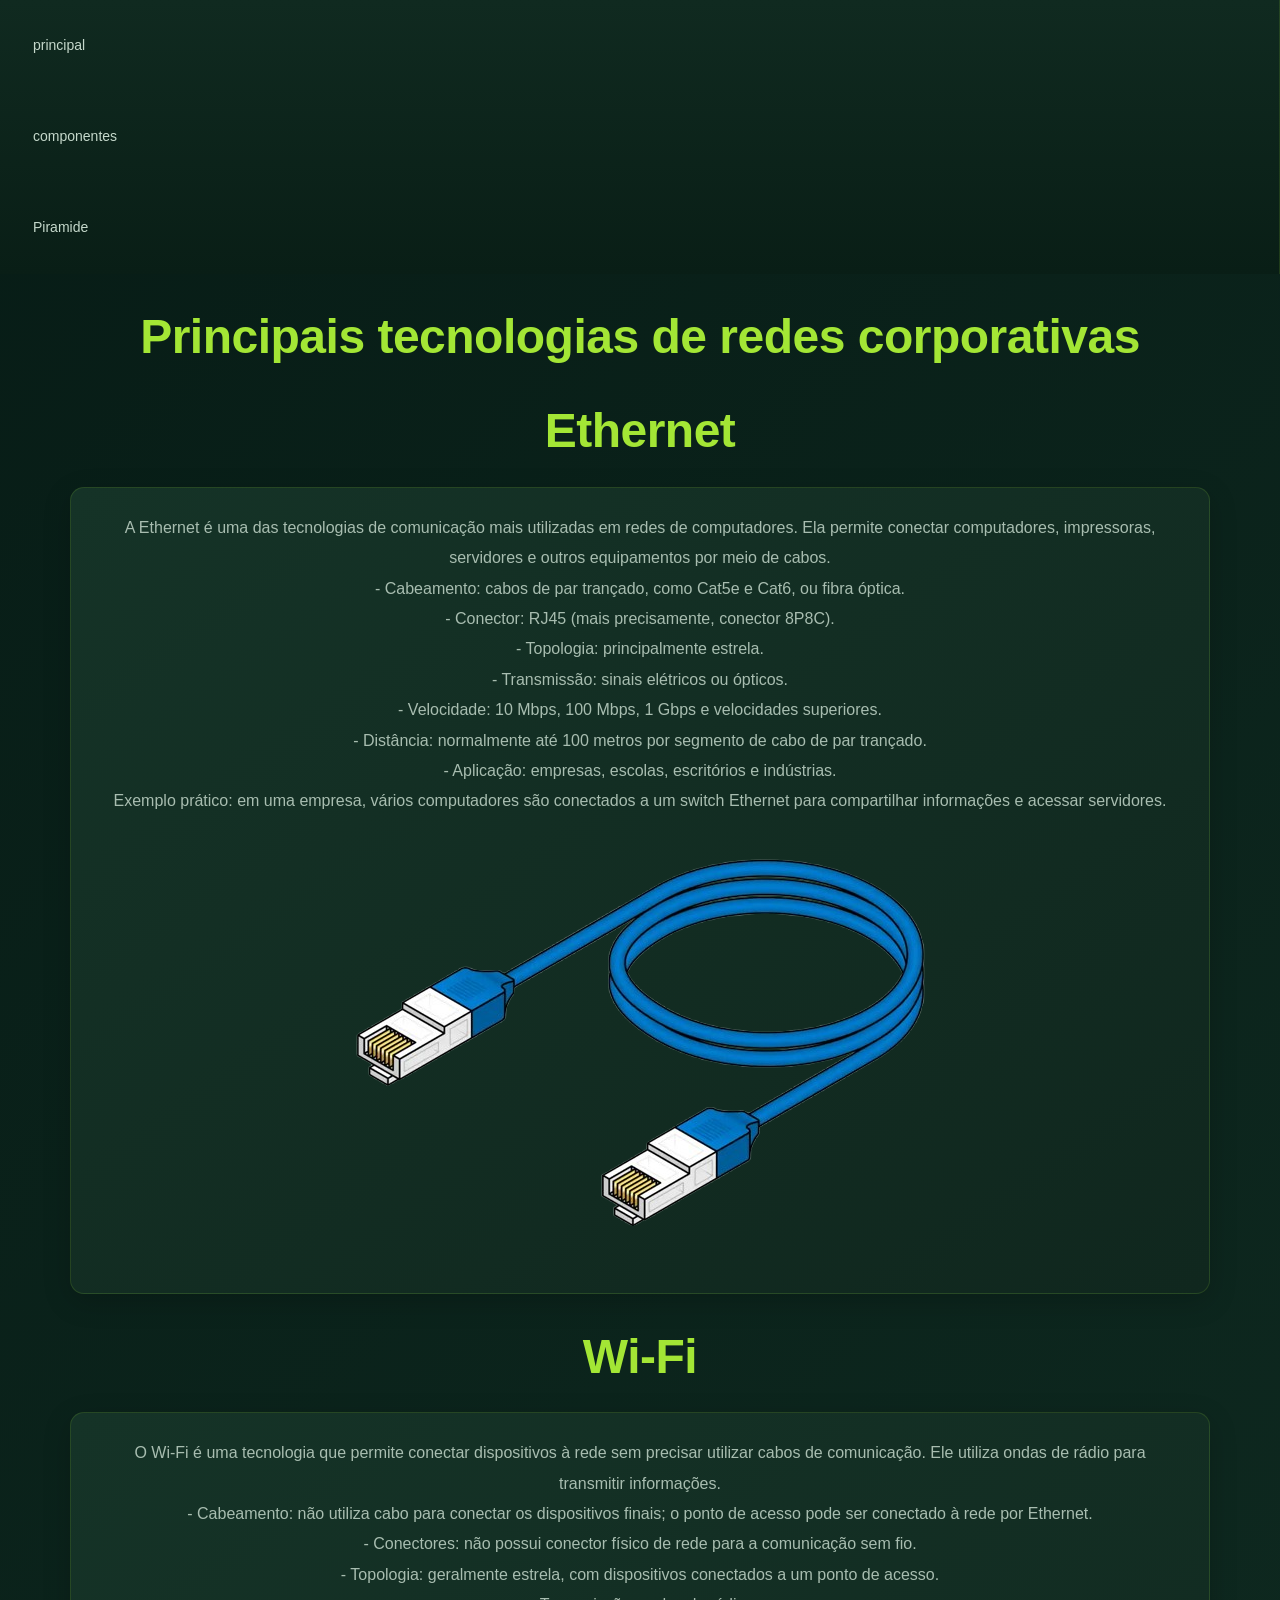
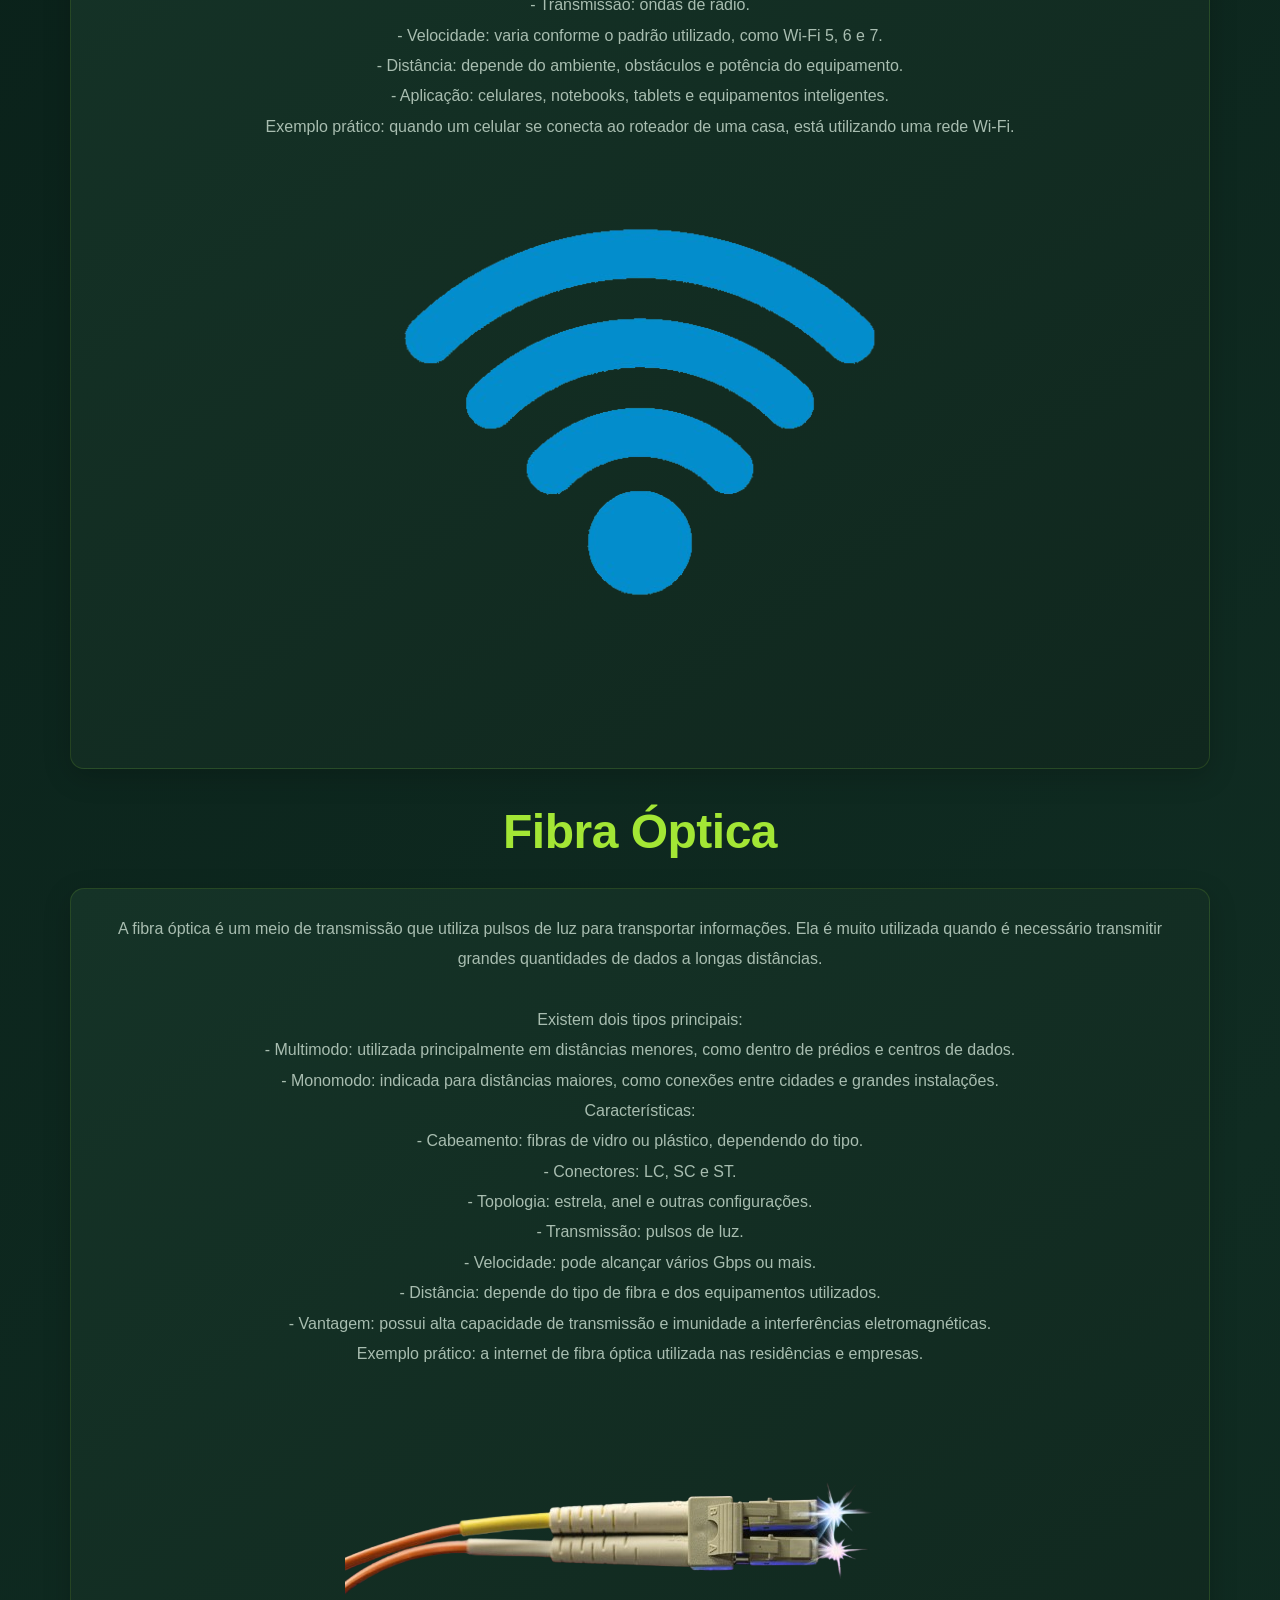
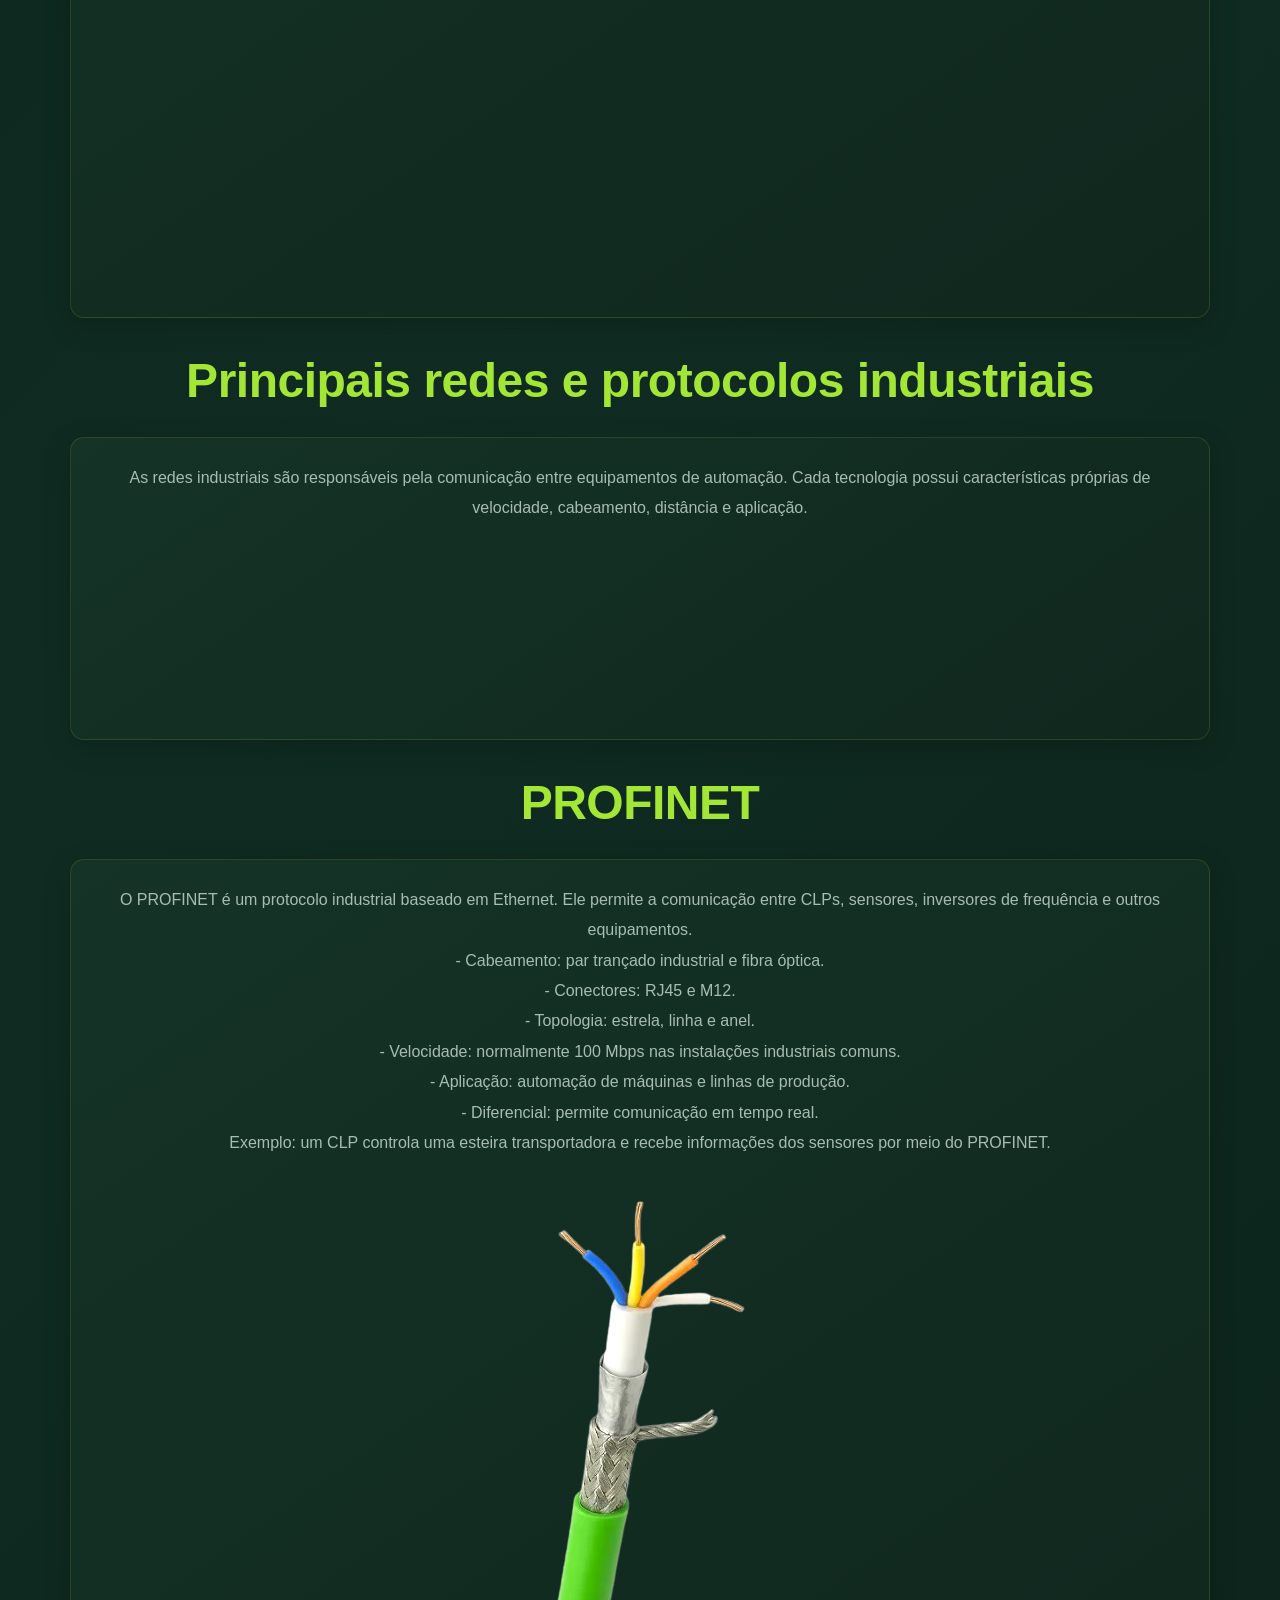
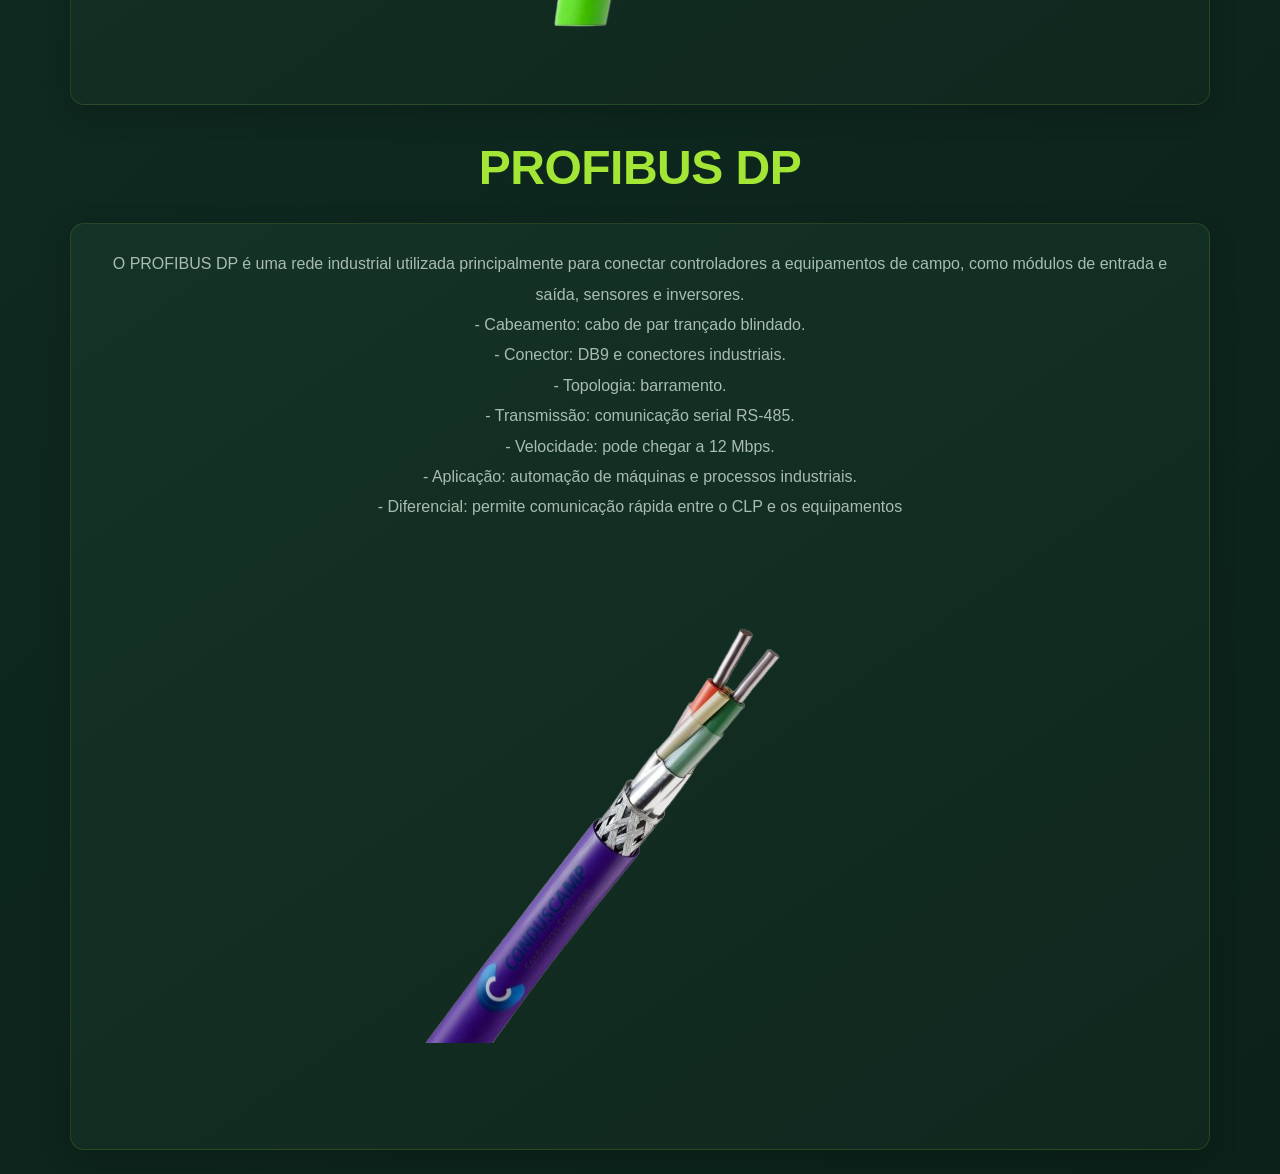
==== componentes.html @ bf30d073 "site sendo feito" ====
<!DOCTYPE html>
<html lang="PT-BR">
<head>
    <meta charset="UTF-8">
    <meta name="viewport" content="width=device-width, initial-scale=1.0">
    <link rel="stylesheet" href="style.css">
    
    <title>Site industrial</title>
</head>

<nav class="sidebar-menu">
    <a href="./index.html">principal</a> <br>
    <a href="./componentes.html">componentes</a><br>
    <a href="./Piramide.html">Piramide</a>
</nav>







<body>
    <h1>Principais tecnologias de redes corporativas</h1>
    

    <h1>Ethernet</h1>
    <p>A Ethernet é uma das tecnologias de comunicação mais utilizadas em redes de computadores. Ela permite conectar computadores, impressoras, servidores e outros equipamentos por meio de cabos.
        - Cabeamento: cabos de par trançado, como Cat5e e Cat6, ou fibra óptica.
        - Conector: RJ45 (mais precisamente, conector 8P8C).
        - Topologia: principalmente estrela.
        - Transmissão: sinais elétricos ou ópticos.
        - Velocidade: 10 Mbps, 100 Mbps, 1 Gbps e velocidades superiores.
        - Distância: normalmente até 100 metros por segmento de cabo de par trançado.
        - Aplicação: empresas, escolas, escritórios e indústrias.
        Exemplo prático: em uma empresa, vários computadores são conectados a um switch Ethernet para compartilhar informações e acessar servidores.
    <img src="./970970-0-81606200-1749158059-ethernet-removebg-preview.png" alt="foto"></p>
        <h1>Wi-Fi</h1>
        <p>O Wi-Fi é uma tecnologia que permite conectar dispositivos à rede sem precisar utilizar cabos de comunicação. Ele utiliza ondas de rádio para transmitir informações.
            - Cabeamento: não utiliza cabo para conectar os dispositivos finais; o ponto de acesso pode ser conectado à rede por Ethernet.
            - Conectores: não possui conector físico de rede para a comunicação sem fio.
            - Topologia: geralmente estrela, com dispositivos conectados a um ponto de acesso.
            - Transmissão: ondas de rádio.
            - Velocidade: varia conforme o padrão utilizado, como Wi-Fi 5, 6 e 7.
            - Distância: depende do ambiente, obstáculos e potência do equipamento.
            - Aplicação: celulares, notebooks, tablets e equipamentos inteligentes.
            Exemplo prático: quando um celular se conecta ao roteador de uma casa, está utilizando uma rede Wi-Fi.
            <img src="./wifi-removebg-preview.png" alt="foto">
        
        </p>
            <h1>Fibra Óptica</h1>
            <p>A fibra óptica é um meio de transmissão que utiliza pulsos de luz para transportar informações. Ela é muito utilizada quando é necessário transmitir grandes quantidades de dados a longas distâncias.

                Existem dois tipos principais:
                - Multimodo: utilizada principalmente em distâncias menores, como dentro de prédios e centros de dados.
                - Monomodo: indicada para distâncias maiores, como conexões entre cidades e grandes instalações.
                Características:
                - Cabeamento: fibras de vidro ou plástico, dependendo do tipo.
                - Conectores: LC, SC e ST.
                - Topologia: estrela, anel e outras configurações.
                - Transmissão: pulsos de luz.
                - Velocidade: pode alcançar vários Gbps ou mais.
                - Distância: depende do tipo de fibra e dos equipamentos utilizados.
                - Vantagem: possui alta capacidade de transmissão e imunidade a interferências eletromagnéticas.
                Exemplo prático: a internet de fibra óptica utilizada nas residências e empresas.
                <img src="./[base64].png" alt="foto">
            
            </p>
                <h1>Principais redes e protocolos industriais</h1>
                <p>As redes industriais são responsáveis pela comunicação entre equipamentos de automação. Cada tecnologia possui características próprias de velocidade, cabeamento, distância e aplicação.

                    <iframe src="https://www.youtube.com/embed/CvGgDXJUcEw?si=Imh4DA9BXWy7TzKg" frameborder="0"></iframe>
                </p>


                <h1>PROFINET</h1>
                <p>O PROFINET é um protocolo industrial baseado em Ethernet. Ele permite a comunicação entre CLPs, sensores, inversores de frequência e outros equipamentos.
                    - Cabeamento: par trançado industrial e fibra óptica.
                    - Conectores: RJ45 e M12.
                    - Topologia: estrela, linha e anel.
                    - Velocidade: normalmente 100 Mbps nas instalações industriais comuns.
                    - Aplicação: automação de máquinas e linhas de produção.
                    - Diferencial: permite comunicação em tempo real.
                    Exemplo: um CLP controla uma esteira transportadora e recebe informações dos sensores por meio do PROFINET.
                  <img src="./white-photoroom-n1t5v8cssj-removebg-preview.png" alt="foto">
                </p>
                <h1>PROFIBUS DP</h1>
                <p>O PROFIBUS DP é uma rede industrial utilizada principalmente para conectar controladores a equipamentos de campo, como módulos de entrada e saída, sensores e inversores.
    - Cabeamento: cabo de par trançado blindado.
    - Conector: DB9 e conectores industriais.
    - Topologia: barramento.
    - Transmissão: comunicação serial RS-485.
    - Velocidade: pode chegar a 12 Mbps.
    - Aplicação: automação de máquinas e processos industriais.
    - Diferencial: permite comunicação rápida entre o CLP e os equipamentos
 <img src="./PROFIBUS_DP-removebg-preview.png" alt="foto">

</p>
</body>
</html>
---- style.css ----
/* =========================================
   DESIGN SYSTEM
========================================= */

:root {
    --verde-escuro: #071c16;
    --verde-principal: #102c22;
    --verde-secundario: #193c2e;
    --verde-hover: #28513d;

    --verde-limao: #a3e635;
    --verde-destaque: #bef264;

    --fundo: #081b15;
    --fundo-card: #122b21;
    --fundo-menu: #0d241b;

    --texto: #e5eee8;
    --texto-secundario: #a8bdb0;

    --borda: rgba(163, 230, 53, 0.14);

    --largura-menu: 280px;
    --largura-conteudo: 1140px;
    --raio: 14px;

    --sombra: 0 8px 28px rgba(0, 0, 0, 0.18);
    --transicao: 0.25s ease;
}

/* =========================================
   CONFIGURAÇÕES GERAIS
========================================= */

* {
    box-sizing: border-box;
}

html {
    scroll-behavior: smooth;
}

body {
    margin: 0;
    min-height: 100vh;

    font-family: "Inter", "Segoe UI", Arial, sans-serif;

    background: linear-gradient(
        135deg,
        #071c16 0%,
        #102c22 55%,
        #0b2119 100%
    );

    color: var(--texto);
    text-align: center;
    line-height: 1.7;

    -webkit-font-smoothing: antialiased;
}

/* =========================================
   CONTEÚDO PRINCIPAL
========================================= */

main,
.main-content,
.conteudo-principal {
    width: 100%;
    max-width: var(--largura-conteudo);

    margin-left: auto;
    margin-right: auto;

    padding: 30px 20px;
    text-align: center;
}

/* =========================================
   TÍTULOS CENTRALIZADOS
========================================= */

h1, h2, h3, h4 {
    color: var(--verde-limao);

    font-weight: 700;
    line-height: 1.3;
    letter-spacing: -0.5px;

    text-align: center;

    margin-left: auto;
    margin-right: auto;
}

h1 {
    font-size: clamp(2rem, 4vw, 3rem);
    margin-bottom: 24px;
}

h2 {
    font-size: clamp(1.5rem, 3vw, 2rem);
    margin-bottom: 20px;
}

h3 {
    font-size: 1.3rem;
}

/* =========================================
   PARÁGRAFOS E CARDS CENTRALIZADOS
========================================= */

p {
    width: 100%;
    max-width: 1140px;

    margin: 0 auto 24px;
    padding: 25px 30px;

    font-size: 1rem;
    line-height: 1.9;

    color: var(--texto-secundario);
    text-align: center;

    background: linear-gradient(
        145deg,
        #153327,
        #10271e
    );

    border: 1px solid var(--borda);
    border-radius: var(--raio);

    box-shadow: var(--sombra);

    white-space: pre-line;

    transition:
        transform var(--transicao),
        border-color var(--transicao),
        box-shadow var(--transicao);
}

p:hover {
    transform: translateY(-2px);

    border-color: rgba(163, 230, 53, 0.3);

    box-shadow:
        0 12px 32px rgba(0, 0, 0, 0.24);
}

/* =========================================
   MENU LATERAL
========================================= */

.sidebar-menu {
    display: flex;
    flex-direction: column;

    gap: 6px;
    padding: 20px 12px;

    background: linear-gradient(
        180deg,
        #102a20,
        #091e16
    );

    border-right: 1px solid var(--borda);

    text-align: left;
}

/* LINKS DO MENU */

.sidebar-menu a {
    display: flex;
    align-items: center;

    padding: 14px 18px;

    color: #c5d8cb;
    text-decoration: none;

    font-family: inherit;
    font-size: 14px;
    font-weight: 500;

    border-radius: 10px;
    border-left: 3px solid transparent;

    transition:
        background var(--transicao),
        color var(--transicao),
        border-color var(--transicao),
        padding var(--transicao);
}

/* HOVER */

.sidebar-menu a:hover {
    background: rgba(163, 230, 53, 0.09);

    color: var(--verde-limao);
    border-left-color: var(--verde-limao);

    padding-left: 23px;
}

/* LINK ATIVO */

.sidebar-menu a.active {
    background: rgba(163, 230, 53, 0.13);

    color: var(--verde-limao);
    font-weight: 600;

    border-left: 3px solid var(--verde-limao);
}

/* =========================================
   IMAGENS CENTRALIZADAS
========================================= */

img {
    display: block;

    max-width: 100%;
    height: auto;

    margin: 20px auto;

    border-radius: 12px;
}

/* =========================================
   LINKS
========================================= */

a {
    color: var(--verde-limao);
    transition: color var(--transicao);
}

a:hover {
    color: var(--verde-destaque);
}

/* =========================================
   BOTÕES
========================================= */

button,
.btn {
    display: inline-flex;
    align-items: center;
    justify-content: center;

    padding: 12px 24px;

    background: var(--verde-limao);
    color: #102015;

    font-family: inherit;
    font-size: 14px;
    font-weight: 700;

    text-align: center;
    text-decoration: none;

    border: 1px solid transparent;
    border-radius: 10px;

    cursor: pointer;

    transition:
        background var(--transicao),
        transform var(--transicao),
        box-shadow var(--transicao);
}

button:hover,
.btn:hover {
    background: var(--verde-destaque);
    color: #102015;

    transform: translateY(-2px);

    box-shadow:
        0 6px 20px rgba(163, 230, 53, 0.18);
}

/* =========================================
   ACESSIBILIDADE
========================================= */

a:focus-visible,
button:focus-visible,
.btn:focus-visible {
    outline: 2px solid var(--verde-limao);
    outline-offset: 3px;
}

/* =========================================
   BARRA DE ROLAGEM
========================================= */

::-webkit-scrollbar {
    width: 9px;
}

::-webkit-scrollbar-track {
    background: #091e16;
}

::-webkit-scrollbar-thumb {
    background: #315744;
    border-radius: 10px;
}

::-webkit-scrollbar-thumb:hover {
    background: #56815f;
}

/* =========================================
   RESPONSIVIDADE
========================================= */

@media screen and (max-width: 768px) {

    body {
        font-size: 14px;
    }

    main,
    .main-content,
    .conteudo-principal {
        width: 100%;
        padding: 20px 12px;
    }

    h1 {
        font-size: 1.8rem;
    }

    h2 {
        font-size: 1.4rem;
    }

    p {
        width: 100%;
        max-width: 100%;

        margin: 0 auto 18px;
        padding: 18px;

        font-size: 0.95rem;
        line-height: 1.8;
    }

    .sidebar-menu {
        padding: 12px 8px;
    }

    .sidebar-menu a {
        padding: 12px 14px;
        font-size: 13px;
    }

    img {
        max-width: 100%;
        height: auto;
        border: #a3e635;

        margin: 16px auto;
        object-fit: contain;
    }

    button,
    .btn {
        max-width: 100%;
    }
}

/* =========================================
   MOVIMENTO REDUZIDO
========================================= */

@media (prefers-reduced-motion: reduce) {

    html {
        scroll-behavior: auto;
    }

    *,
    *::before,
    *::after {
        transition-duration: 0.01ms !important;
        animation-duration: 0.01ms !important;
    }
}
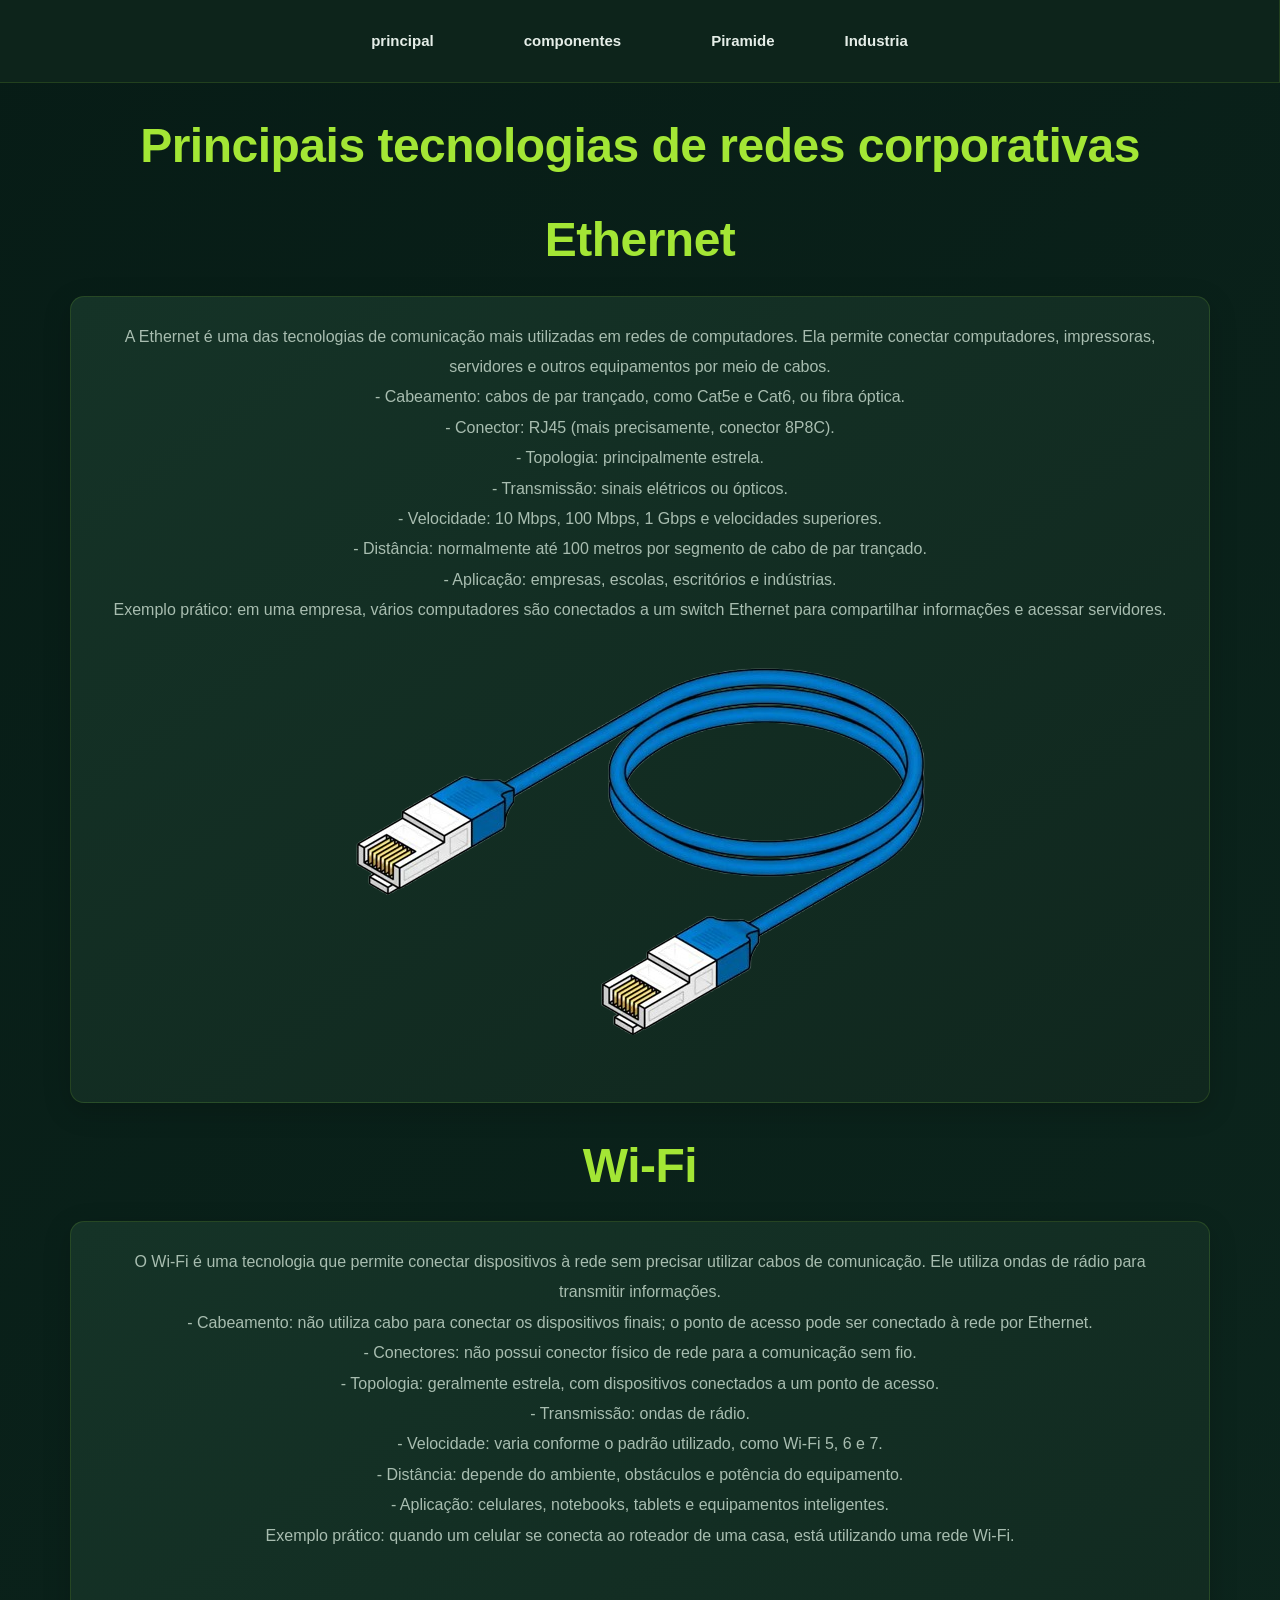
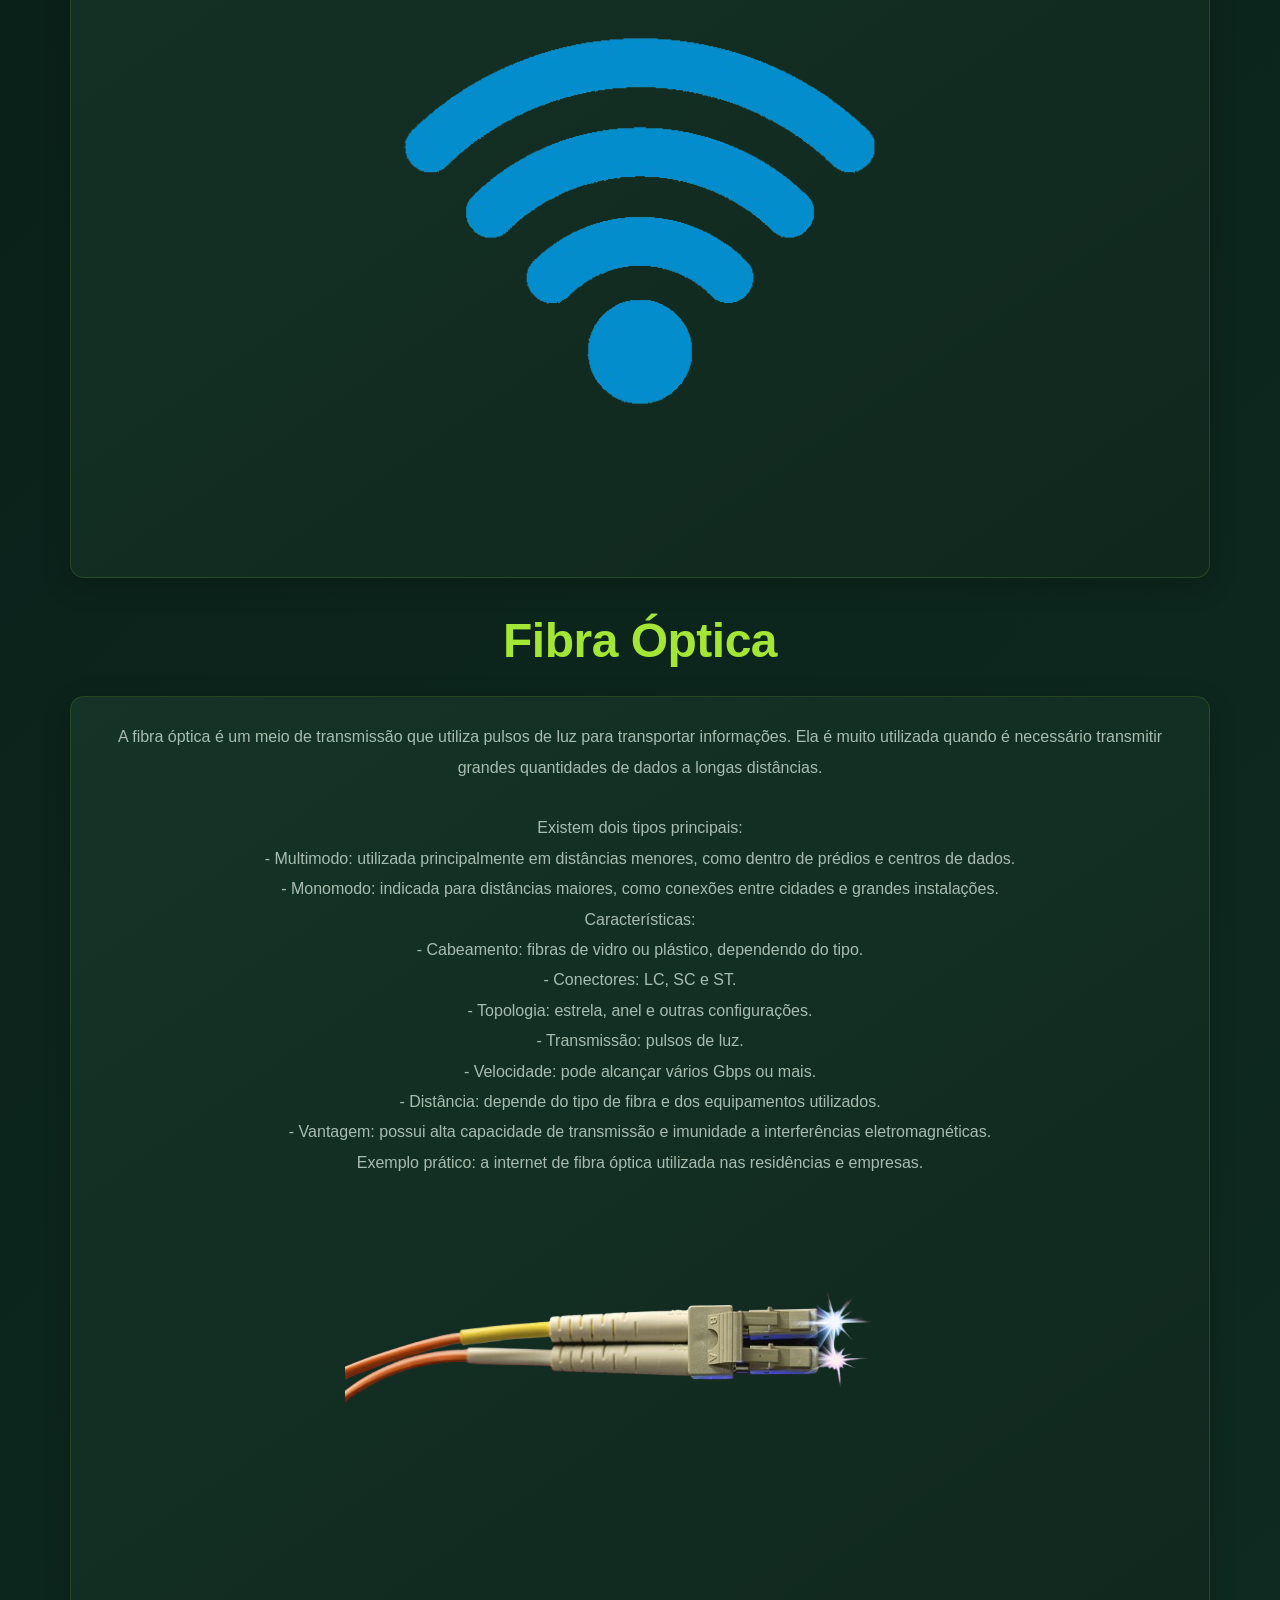
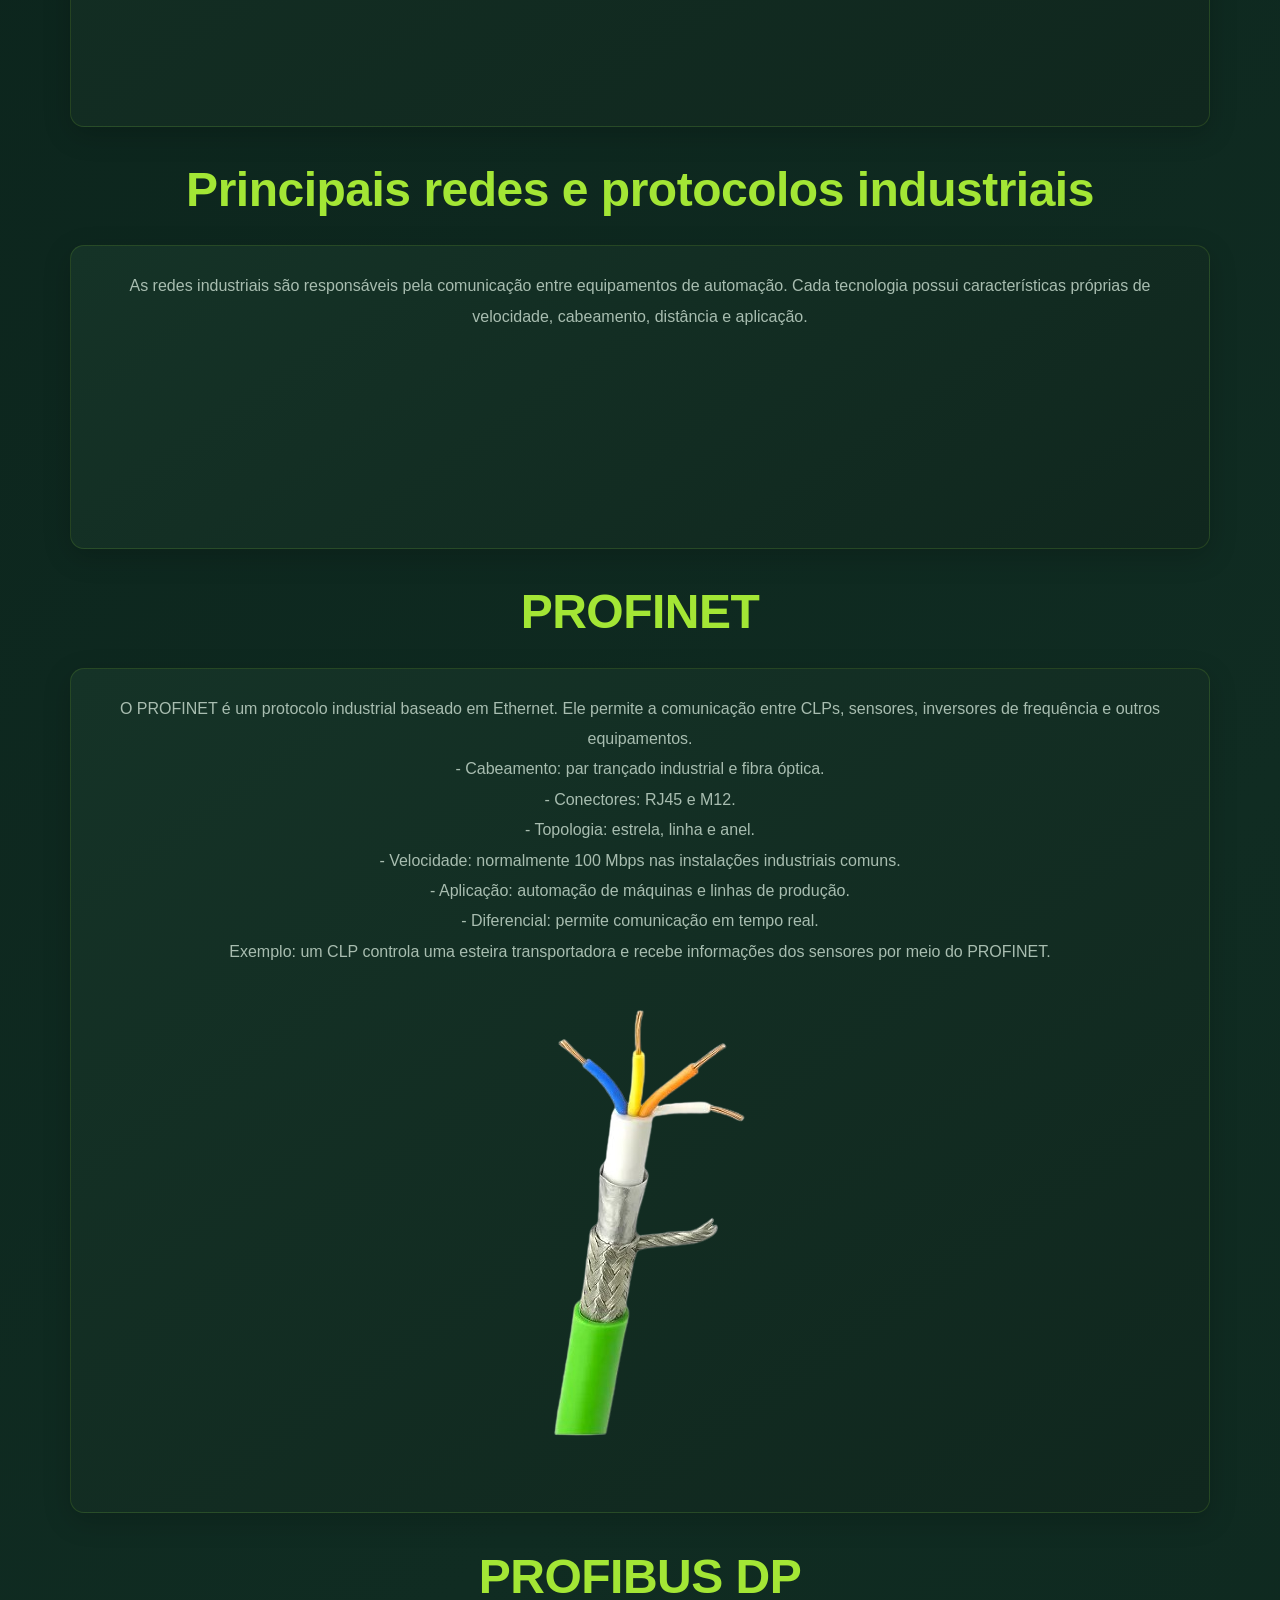
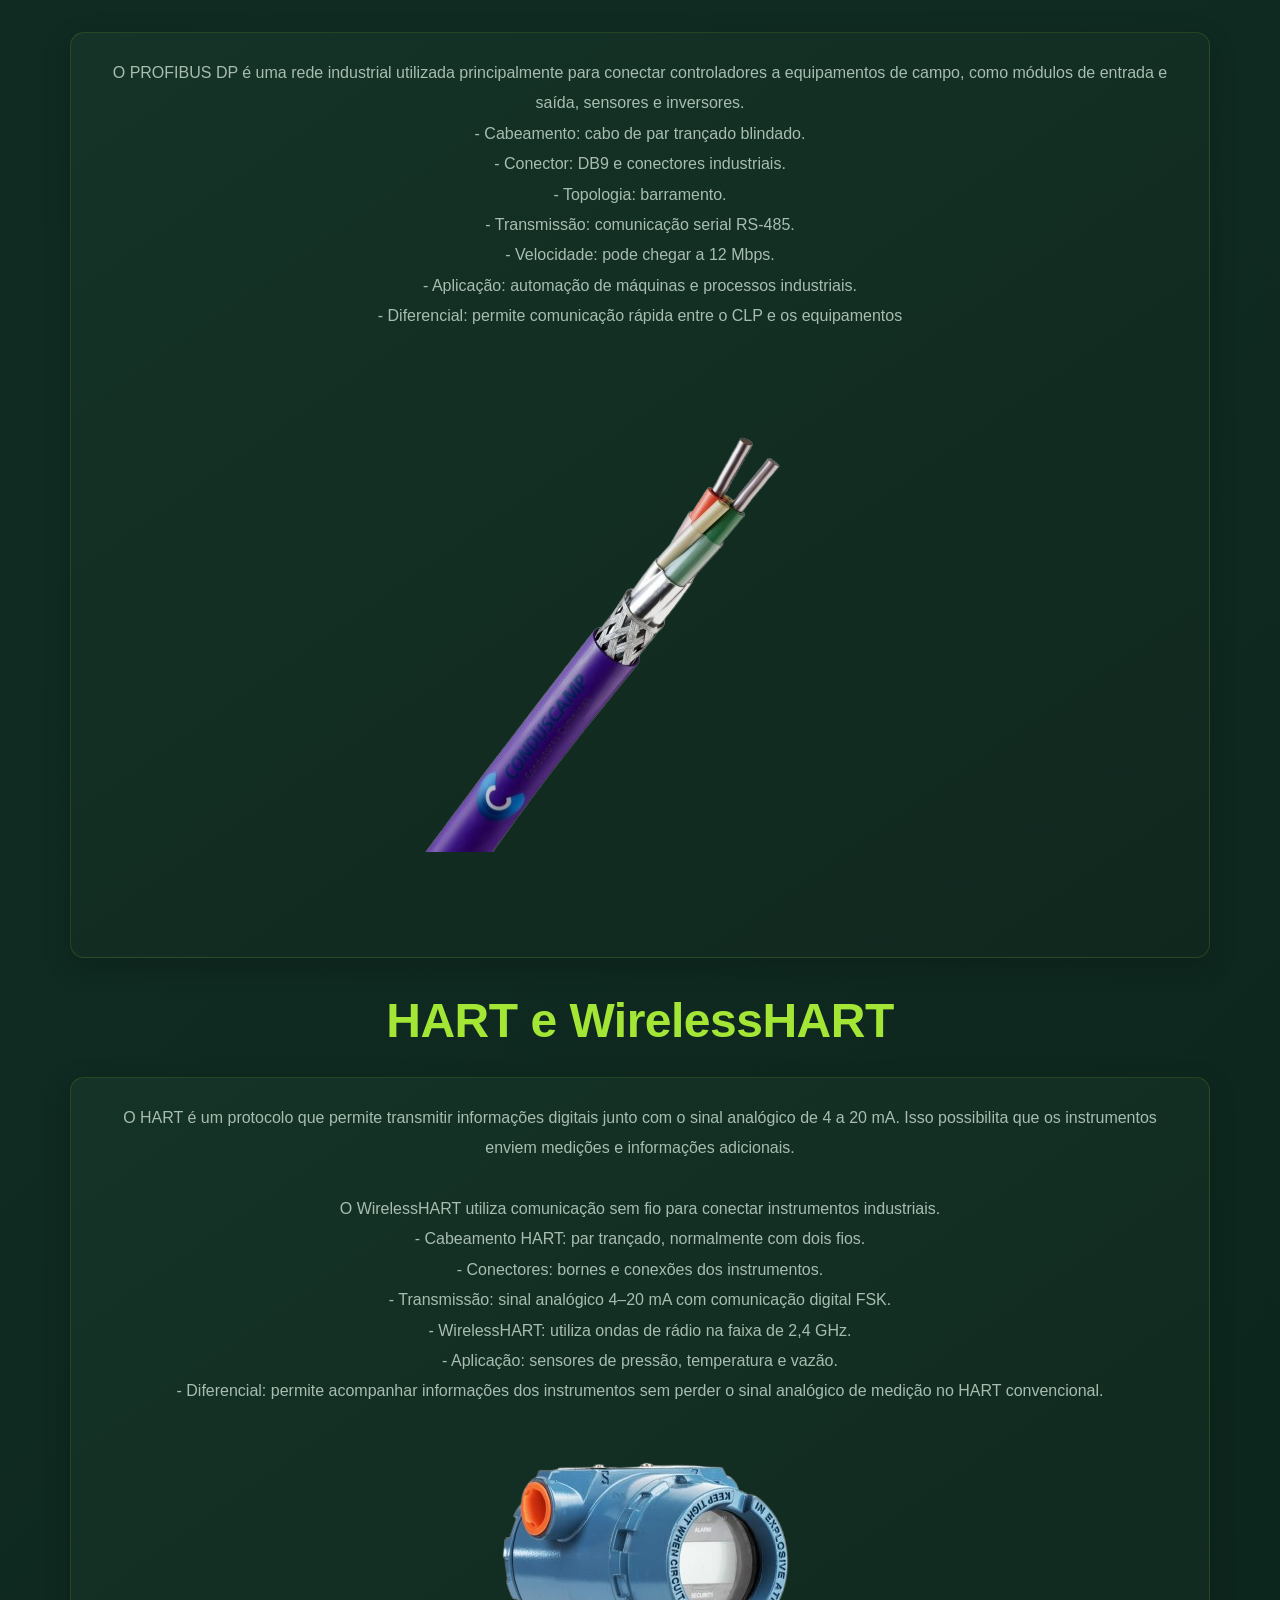
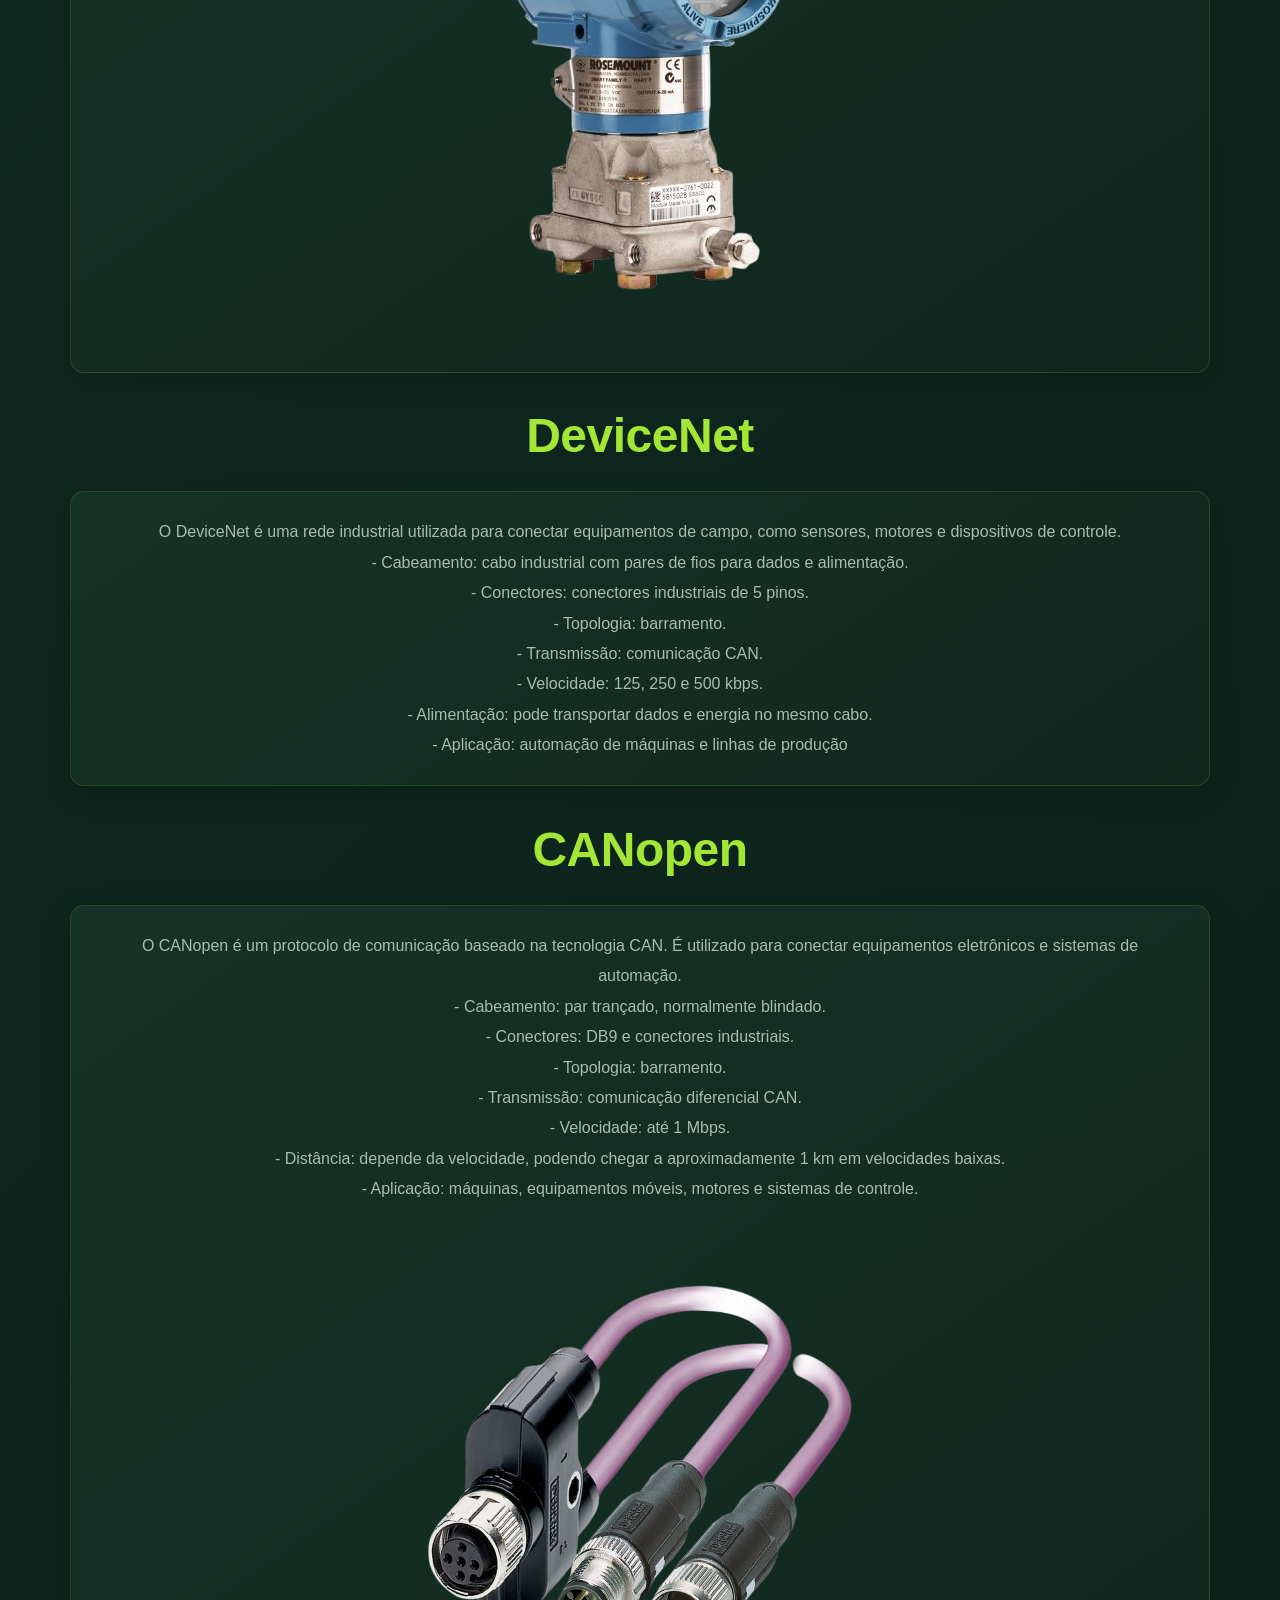
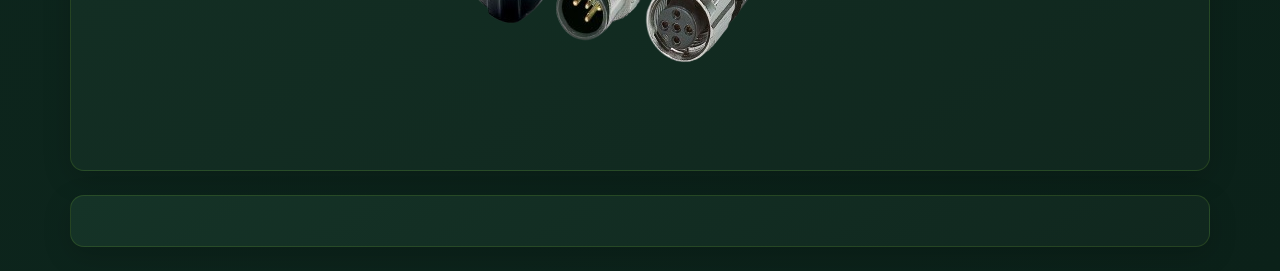
==== commit 66f22494: "Atualização do site SENAI" ====
--- a/componentes.html
+++ b/componentes.html
@@ -12,6 +12,7 @@
     <a href="./index.html">principal</a> <br>
     <a href="./componentes.html">componentes</a><br>
     <a href="./Piramide.html">Piramide</a>
+    <a href="./Industria.html">Industria</a>
 </nav>
 
 
@@ -95,6 +96,41 @@
     - Diferencial: permite comunicação rápida entre o CLP e os equipamentos
  <img src="./PROFIBUS_DP-removebg-preview.png" alt="foto">
 
+ <h1>HART e WirelessHART</h1>
+ <p>O HART é um protocolo que permite transmitir informações digitais junto com o sinal analógico de 4 a 20 mA. Isso possibilita que os instrumentos enviem medições e informações adicionais.
+
+    O WirelessHART utiliza comunicação sem fio para conectar instrumentos industriais.
+    - Cabeamento HART: par trançado, normalmente com dois fios.
+    - Conectores: bornes e conexões dos instrumentos.
+    - Transmissão: sinal analógico 4–20 mA com comunicação digital FSK.
+    - WirelessHART: utiliza ondas de rádio na faixa de 2,4 GHz.
+    - Aplicação: sensores de pressão, temperatura e vazão.
+    - Diferencial: permite acompanhar informações dos instrumentos sem perder o sinal analógico de medição no HART convencional.
+<img src="./HART e WirelessHART.png" alt="foto"></p>
+
+
+<h1>DeviceNet</h1>
+<p>O DeviceNet é uma rede industrial utilizada para conectar equipamentos de campo, como sensores, motores e dispositivos de controle.
+    - Cabeamento: cabo industrial com pares de fios para dados e alimentação.
+    - Conectores: conectores industriais de 5 pinos.
+    - Topologia: barramento.
+    - Transmissão: comunicação CAN.
+    - Velocidade: 125, 250 e 500 kbps.
+    - Alimentação: pode transportar dados e energia no mesmo cabo.
+    - Aplicação: automação de máquinas e linhas de produção</p>
+
+    <h1>CANopen</h1>
+    <p>O CANopen é um protocolo de comunicação baseado na tecnologia CAN. É utilizado para conectar equipamentos eletrônicos e sistemas de automação.
+        - Cabeamento: par trançado, normalmente blindado.
+        - Conectores: DB9 e conectores industriais.
+        - Topologia: barramento.
+        - Transmissão: comunicação diferencial CAN.
+        - Velocidade: até 1 Mbps.
+        - Distância: depende da velocidade, podendo chegar a aproximadamente 1 km em velocidades baixas.
+        - Aplicação: máquinas, equipamentos móveis, motores e sistemas de controle.
+    <img src="./canope.png" alt="foto"></p>
+
+   
 </p>
 </body>
 </html>
--- a/style.css
+++ b/style.css
@@ -406,3 +406,69 @@
 }
 
 
+/* MENU CENTRALIZADO HORIZONTALMENTE */
+
+.sidebar-menu {
+    display: flex;
+    flex-direction: row;
+    justify-content: center;
+    align-items: center;
+
+    flex-wrap: wrap;
+    gap: 20px;
+
+    width: 100%;
+    padding: 15px 20px;
+
+    background: #0d241b;
+    border-bottom: 1px solid var(--borda);
+}
+
+/* LINKS DO MENU */
+
+.sidebar-menu a {
+    display: flex;
+    align-items: center;
+    justify-content: center;
+
+    padding: 12px 24px;
+
+    color: #e5eee8;
+    text-align: center;
+    text-decoration: none;
+
+    font-size: 15px;
+    font-weight: 600;
+
+    border-radius: 8px;
+    border: 1px solid transparent;
+
+    transition: 0.25s ease;
+}
+
+/* EFEITO AO PASSAR O MOUSE */
+
+.sidebar-menu a:hover {
+    background: #28513d;
+    color: #a3e635;
+
+    padding: 12px 24px;
+    border-color: #a3e635;
+}
+
+/* ITEM SELECIONADO */
+
+.sidebar-menu a.active {
+    background: #193c2e;
+    color: #a3e635;
+    border-color: #a3e635;
+}
+
+
+@media screen and (max-width: 768px) {
+    .sidebar {
+        width: 100%;
+        max-width: 100%;
+    }
+}
+
